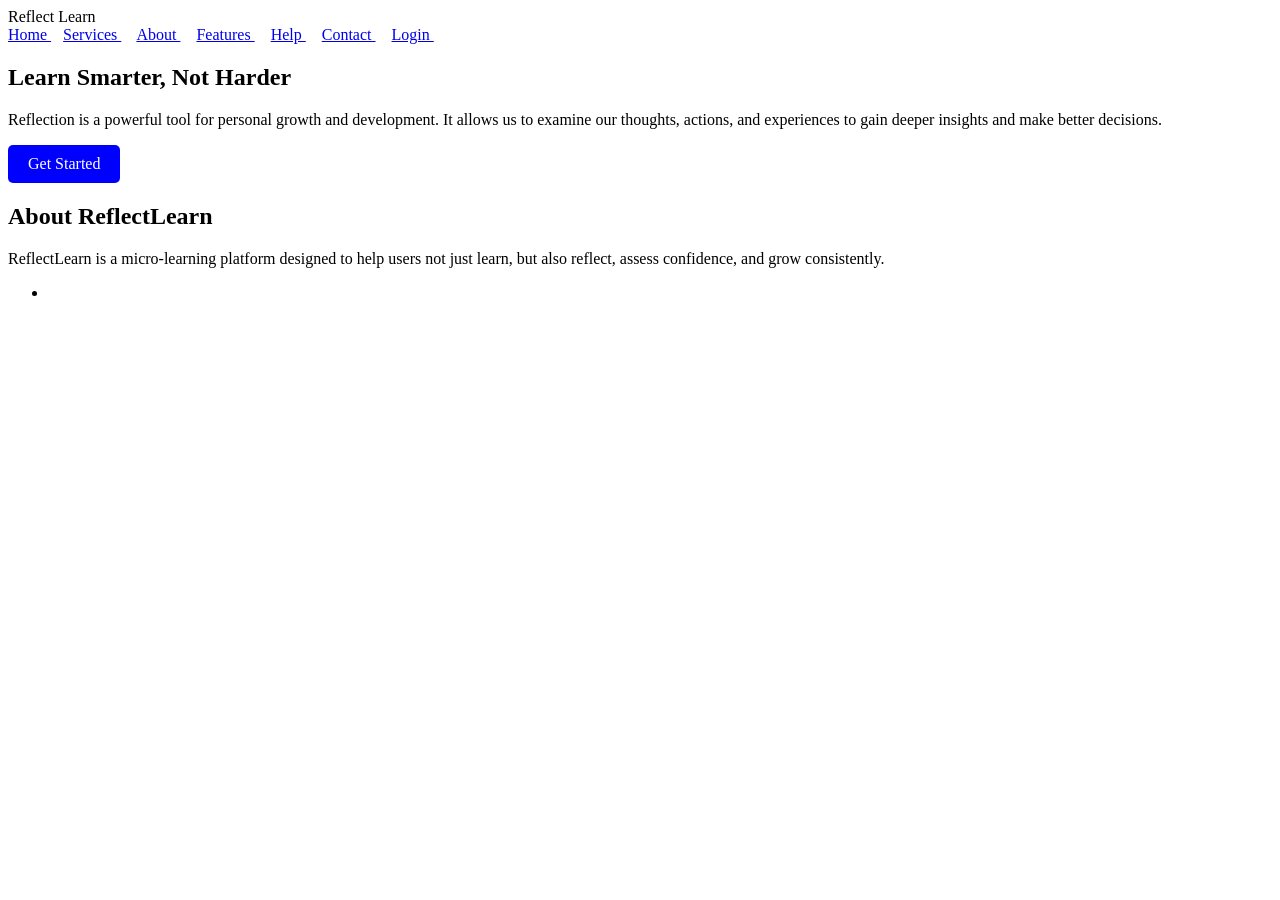
==== index.html @ d7360854 "added index.html file" ====
<!DOCTYPE html>
<html lang="en">
<head>
    <meta charset="UTF-8">
    <meta name="viewport" content="width=device-width, initial-scale=1.0">
    <title>Reflection</title>
    <link rel="stylesheet" href="style.css">
</head>
<body>
    <header>
        <div> Reflect Learn</div>
        <nav>
            <a href="index.html"> Home </a> &nbsp;&nbsp;
            <a href="services.html"> Services </a> &nbsp; &nbsp;
            <a href="about.html"> About </a> &nbsp; &nbsp;
            <a href="features.html"> Features </a> &nbsp; &nbsp;
            <a href="help.html"> Help </a> &nbsp; &nbsp;
            <a href="contact.html"> Contact </a> &nbsp; &nbsp;
            <a href="login.html"> Login </a> &nbsp; &nbsp;
        </nav>
    </header>

    <section class="we">
        <h1> Learn Smarter, Not Harder </h1>
        <p>Reflection is a powerful tool for personal growth and development. It allows us to examine our thoughts, actions, and experiences to gain deeper insights and make better decisions.</p>
        <a href="login.html" class="btn">Get Started</a>
        
    </section>

    <section>
        <h2> About ReflectLearn </h2>
        <p> ReflectLearn is a micro-learning platform designed to help users not just learn, but also reflect, assess confidence, and grow consistently. </p>
        <ul>
            <li></li>
        </ul>
    </section>
</body>
</html>
---- style.css ----
.btn{
display:inline-block;
padding:10px 20px;background-color:blue;
color:white;
border-radius:5px;
text-decoration:none;
}
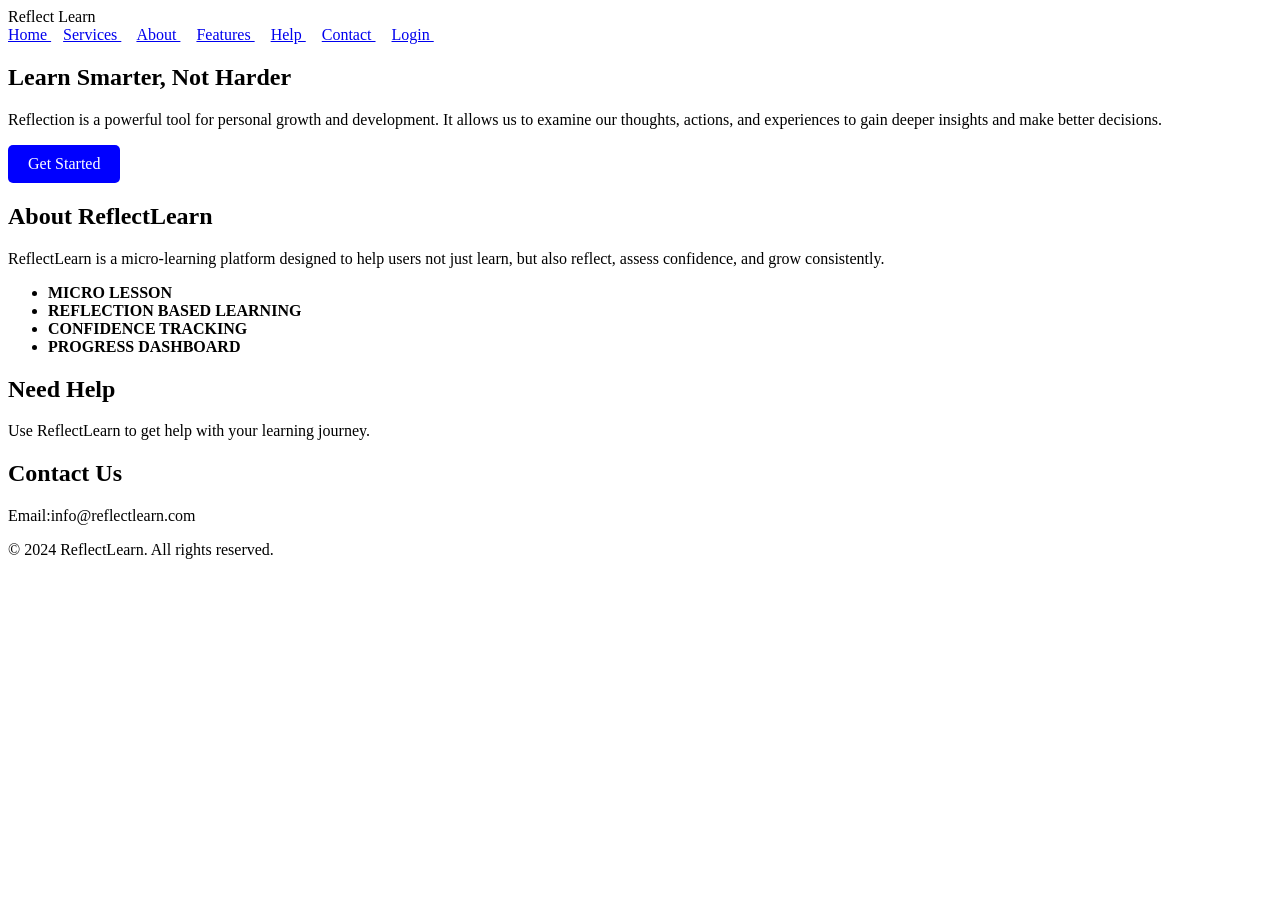
==== commit 325c3d3f: "added all html files" ====
--- a/index.html
+++ b/index.html
@@ -28,11 +28,33 @@
     </section>
 
     <section>
+        <div>
         <h2> About ReflectLearn </h2>
+        </div>
         <p> ReflectLearn is a micro-learning platform designed to help users not just learn, but also reflect, assess confidence, and grow consistently. </p>
-        <ul>
-            <li></li>
+        <ul class="list">
+            <li><b>MICRO LESSON</b></li>
+            <li><b>REFLECTION BASED LEARNING</b></li>
+            <li><b>CONFIDENCE TRACKING</b></li>
+            <li><b>PROGRESS DASHBOARD</b></li>
         </ul>
+    </section>
+
+    <section>
+        <div>
+            <h2> Need Help </h2>
+        </div>
+        <p>Use ReflectLearn to get help with your learning journey.</p>
+    </section>
+
+    <section class="footer">
+        <div>
+            <h2> Contact Us</h2>
+            </div>
+            <p> Email:info@reflectlearn.com</p>
+           <footer>
+            <p> &copy; 2024 ReflectLearn. All rights reserved. </p>
+            </footer>
     </section>
 </body>
 </html>
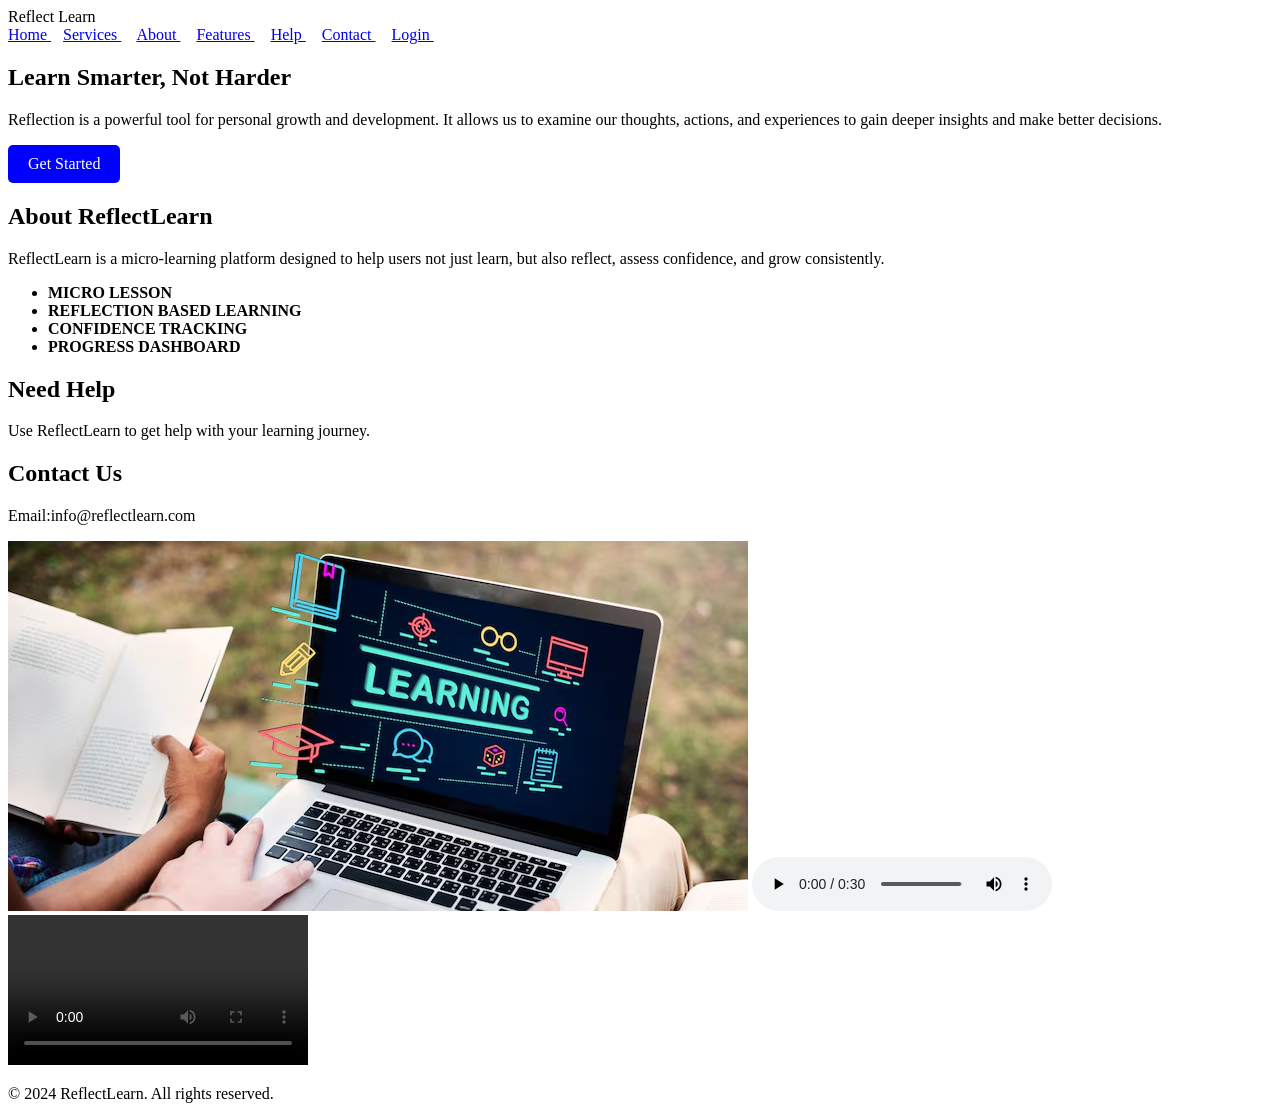
==== commit ed919270: "vedi,audio,image added" ====
--- a/index.html
+++ b/index.html
@@ -6,7 +6,7 @@
     <title>Reflection</title>
     <link rel="stylesheet" href="style.css">
 </head>
-<body>
+<body class="index body">
     <header>
         <div> Reflect Learn</div>
         <nav>
@@ -52,6 +52,15 @@
             <h2> Contact Us</h2>
             </div>
             <p> Email:info@reflectlearn.com</p>
+
+            <img src="img.jpg">
+            <audio controls>
+                <source src="jersey_bgm.mp3">
+            </audio>
+
+            <video controls>
+                <source src="https://youtu.be/e_04ZrNroTo?si=DqiQz6LaNauqC666">
+            </video>
            <footer>
             <p> &copy; 2024 ReflectLearn. All rights reserved. </p>
             </footer>
--- a/style.css
+++ b/style.css
@@ -4,4 +4,5 @@
 color:white;
 border-radius:5px;
 text-decoration:none;
-}+}
+
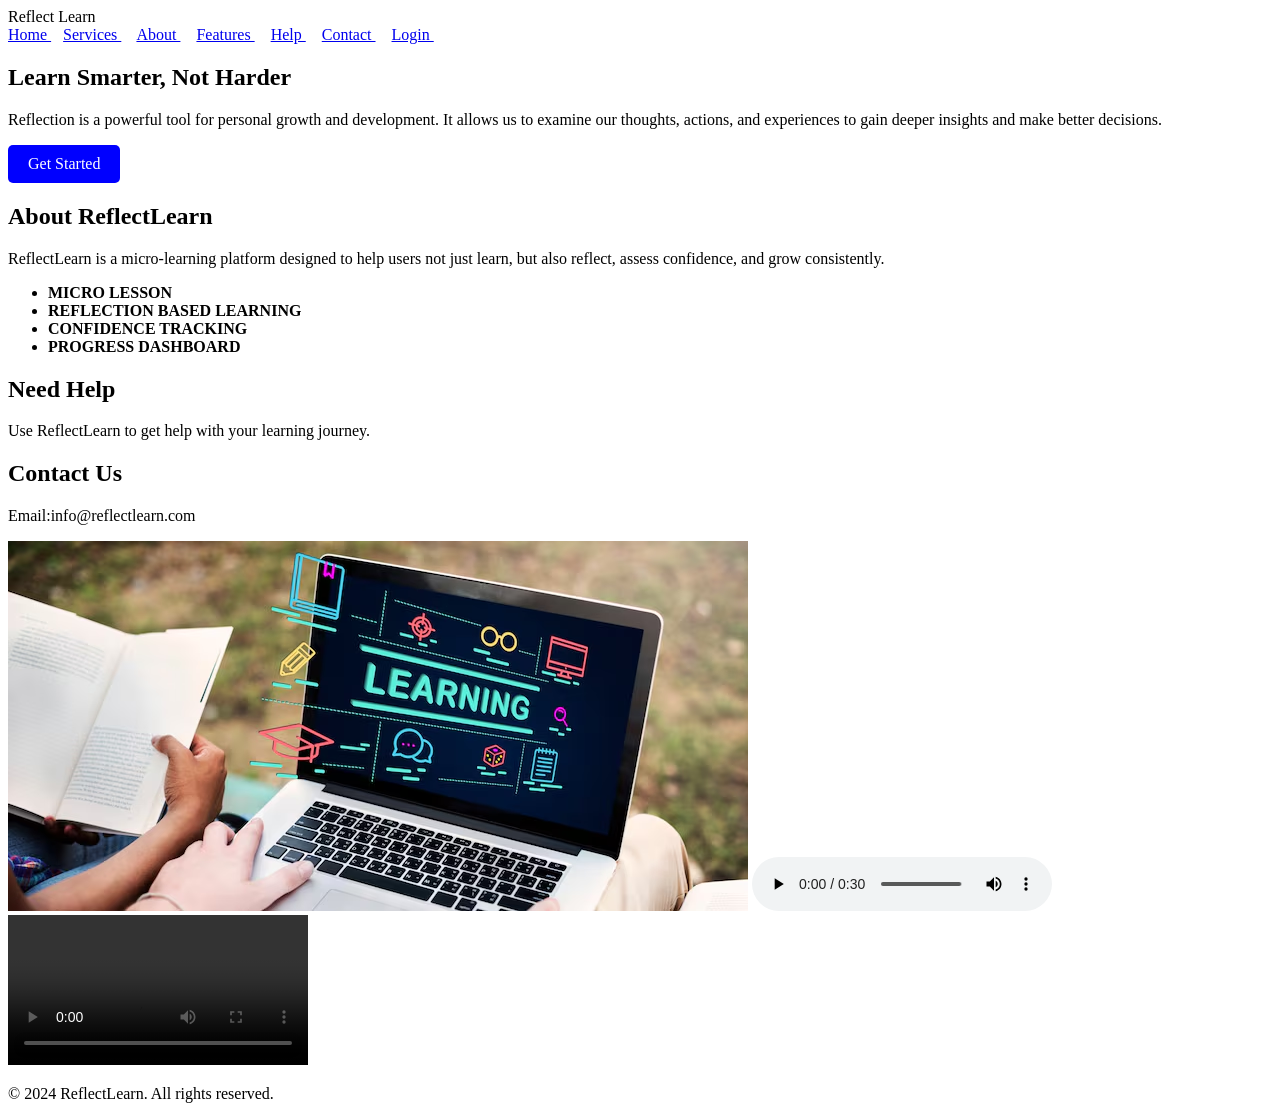
==== commit aafbdab6: "javascript functions added" ====
--- a/index.html
+++ b/index.html
@@ -65,5 +65,7 @@
             <p> &copy; 2024 ReflectLearn. All rights reserved. </p>
             </footer>
     </section>
+
+
 </body>
 </html>
--- a/style.css
+++ b/style.css
@@ -6,3 +6,38 @@
 text-decoration:none;
 }
 
+.table1{
+    border:2px solid black;
+    width:600px;
+    height:500px;
+    box-shadow:0 4px 10px rgba(0,0,0,0.2);
+}
+
+.r11 th{
+    background-color:#6a1b9a;
+    color:white;
+    padding:12px; 
+    border:1px solid #ddd;
+
+}
+.r22 td {
+     background-color: #f3e5f5;
+        text-align: center;
+        padding: 10px;
+        border: 1px solid #ddd;
+}
+
+.r33 td{
+     background-color: #ffffff;
+        text-align: center;
+        padding: 10px;
+        border: 1px solid #ddd;
+}
+
+.r44{
+    background-color: #f3e5f5;
+    text-align: center;
+     padding: 10px;
+     border: 1px solid #ddd;
+}
+
